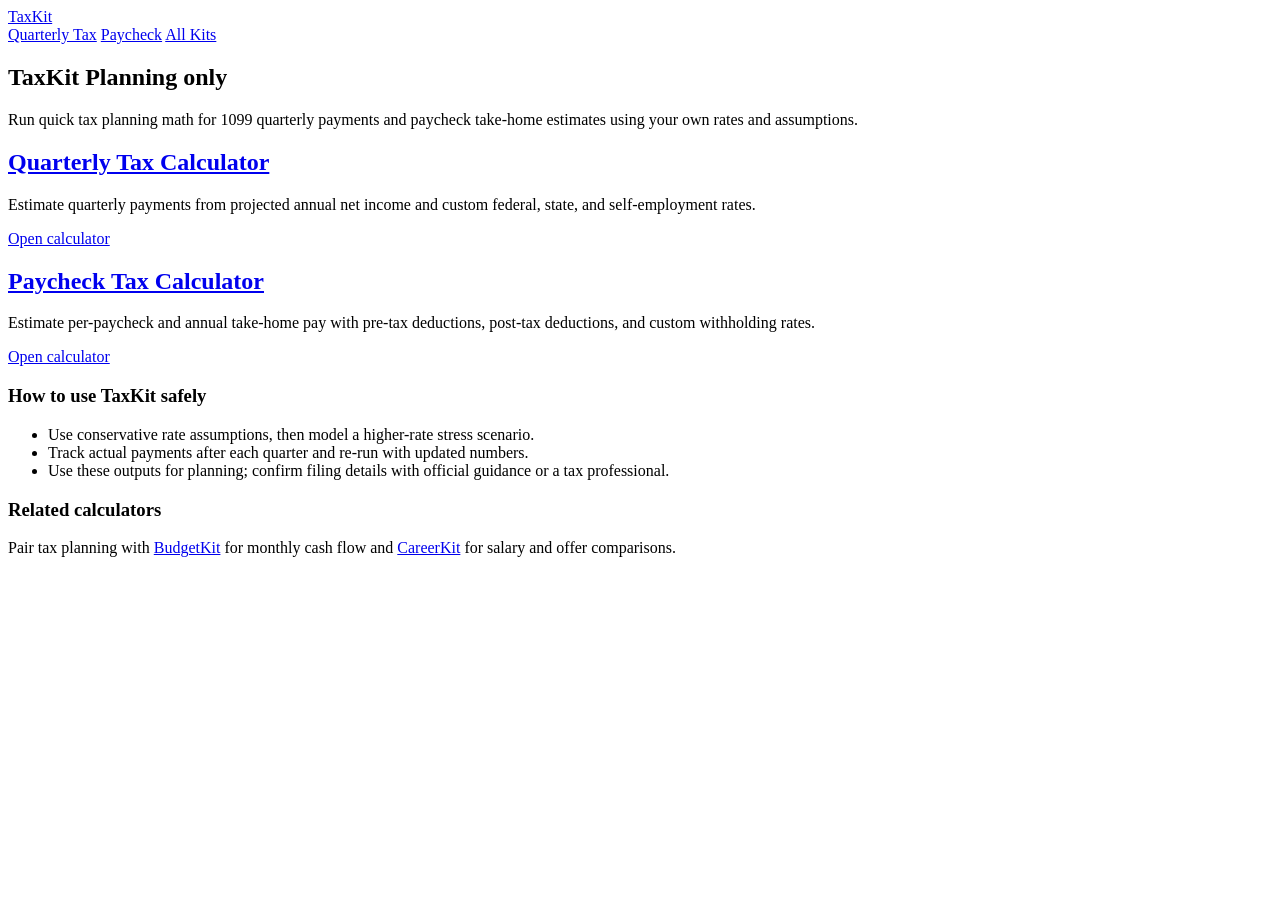
==== index.html @ 23077a7a "feat: launch taxkit with quarterly and paycheck calculators" ====
<!DOCTYPE html>
<html lang="en">
<head>
  <meta charset="UTF-8">
  <meta name="viewport" content="width=device-width, initial-scale=1.0">
  <title>TaxKit - Free Quarterly Tax and Take-Home Pay Calculators</title>
  <meta name="description" content="Use TaxKit calculators to estimate quarterly tax payments and paycheck take-home pay with custom federal, state, and payroll rates.">
  <meta name="keywords" content="quarterly tax calculator, 1099 tax calculator, paycheck tax calculator, take home pay calculator">
  <link rel="canonical" href="https://devtoolbox.dedyn.io/taxkit/">
  <meta name="robots" content="index,follow">
  <meta property="og:type" content="website">
  <meta property="og:title" content="TaxKit - Free Quarterly Tax and Take-Home Pay Calculators">
  <meta property="og:description" content="Plan estimated taxes and paycheck net pay with two fast calculators and no signup.">
  <meta property="og:url" content="https://devtoolbox.dedyn.io/taxkit/">
  <meta property="og:site_name" content="TaxKit">
  <meta property="og:image" content="https://devtoolbox.dedyn.io/og/default.png">
  <meta name="twitter:card" content="summary">
  <meta name="twitter:title" content="TaxKit - Free Quarterly Tax and Take-Home Pay Calculators">
  <meta name="twitter:description" content="Estimate quarterly tax payments and paycheck net pay using custom rates.">
  <meta name="twitter:image" content="https://devtoolbox.dedyn.io/og/default.png">
  <link rel="stylesheet" href="/taxkit/style.css">
  <script type="application/ld+json">
  {
    "@context": "https://schema.org",
    "@graph": [
      {
        "@type": "WebSite",
        "name": "TaxKit",
        "url": "https://devtoolbox.dedyn.io/taxkit/",
        "description": "Tax planning calculators for quarterly payments and paycheck take-home estimates."
      },
      {
        "@type": "ItemList",
        "name": "TaxKit Calculators",
        "itemListElement": [
          {
            "@type": "ListItem",
            "position": 1,
            "name": "Quarterly Tax Calculator",
            "url": "https://devtoolbox.dedyn.io/taxkit/quarterly-tax-calculator.html"
          },
          {
            "@type": "ListItem",
            "position": 2,
            "name": "Paycheck Tax Calculator",
            "url": "https://devtoolbox.dedyn.io/taxkit/paycheck-tax-calculator.html"
          }
        ]
      },
      {
        "@type": "FAQPage",
        "mainEntity": [
          {
            "@type": "Question",
            "name": "Are TaxKit calculators free?",
            "acceptedAnswer": {
              "@type": "Answer",
              "text": "Yes. All TaxKit calculators are free to use without signup."
            }
          },
          {
            "@type": "Question",
            "name": "Do these tools file taxes for me?",
            "acceptedAnswer": {
              "@type": "Answer",
              "text": "No. TaxKit provides planning estimates only and does not file tax returns."
            }
          }
        ]
      }
    ]
  }
  </script>
</head>
<body>
  <div class="site-wrap">
    <header class="topbar">
      <a class="brand" href="/taxkit/">
        <span class="brand-dot" aria-hidden="true"></span>
        <span>TaxKit</span>
      </a>
      <nav class="nav-links" aria-label="Primary">
        <a href="/taxkit/quarterly-tax-calculator.html">Quarterly Tax</a>
        <a href="/taxkit/paycheck-tax-calculator.html">Paycheck</a>
        <a href="/kits/">All Kits</a>
      </nav>
    </header>

    <main>
      <section class="panel hero">
        <h1>TaxKit <span class="badge">Planning only</span></h1>
        <p>Run quick tax planning math for 1099 quarterly payments and paycheck take-home estimates using your own rates and assumptions.</p>
      </section>

      <section class="grid tool-grid">
        <article class="panel card">
          <h2><a href="/taxkit/quarterly-tax-calculator.html">Quarterly Tax Calculator</a></h2>
          <p>Estimate quarterly payments from projected annual net income and custom federal, state, and self-employment rates.</p>
          <p><a href="/taxkit/quarterly-tax-calculator.html">Open calculator</a></p>
        </article>

        <article class="panel card">
          <h2><a href="/taxkit/paycheck-tax-calculator.html">Paycheck Tax Calculator</a></h2>
          <p>Estimate per-paycheck and annual take-home pay with pre-tax deductions, post-tax deductions, and custom withholding rates.</p>
          <p><a href="/taxkit/paycheck-tax-calculator.html">Open calculator</a></p>
        </article>
      </section>

      <section class="panel card" style="margin-top:14px;">
        <h3>How to use TaxKit safely</h3>
        <ul>
          <li>Use conservative rate assumptions, then model a higher-rate stress scenario.</li>
          <li>Track actual payments after each quarter and re-run with updated numbers.</li>
          <li>Use these outputs for planning; confirm filing details with official guidance or a tax professional.</li>
        </ul>
      </section>

      <section class="panel card" style="margin-top:14px;">
        <h3>Related calculators</h3>
        <p class="small">Pair tax planning with <a href="/budgetkit/">BudgetKit</a> for monthly cash flow and <a href="/careerkit/">CareerKit</a> for salary and offer comparisons.</p>
      </section>
    </main>
  </div>

  <script src="/js/track.js" defer></script>
</body>
</html>
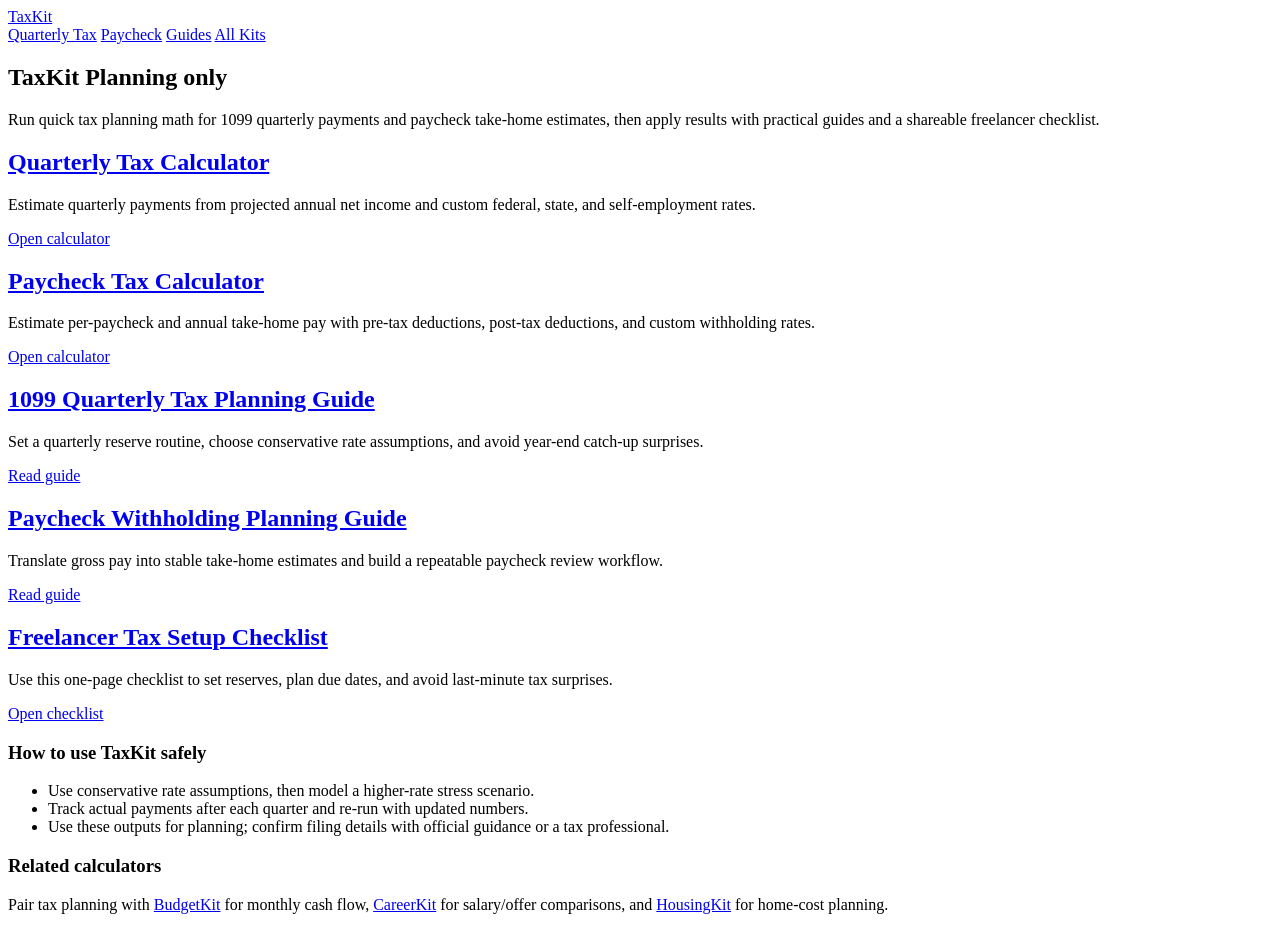
==== commit 7d3d199f: "feat: add freelancer tax checklist outreach page" ====
--- a/index.html
+++ b/index.html
@@ -4,13 +4,13 @@
   <meta charset="UTF-8">
   <meta name="viewport" content="width=device-width, initial-scale=1.0">
   <title>TaxKit - Free Quarterly Tax and Take-Home Pay Calculators</title>
-  <meta name="description" content="Use TaxKit calculators to estimate quarterly tax payments and paycheck take-home pay with custom federal, state, and payroll rates.">
+  <meta name="description" content="Use TaxKit calculators, guides, and a freelancer checklist to estimate quarterly tax payments and paycheck take-home pay with custom rates.">
   <meta name="keywords" content="quarterly tax calculator, 1099 tax calculator, paycheck tax calculator, take home pay calculator">
   <link rel="canonical" href="https://devtoolbox.dedyn.io/taxkit/">
   <meta name="robots" content="index,follow">
   <meta property="og:type" content="website">
   <meta property="og:title" content="TaxKit - Free Quarterly Tax and Take-Home Pay Calculators">
-  <meta property="og:description" content="Plan estimated taxes and paycheck net pay with two fast calculators and no signup.">
+  <meta property="og:description" content="Plan taxes with calculators, quick guides, and a freelancer-friendly checklist.">
   <meta property="og:url" content="https://devtoolbox.dedyn.io/taxkit/">
   <meta property="og:site_name" content="TaxKit">
   <meta property="og:image" content="https://devtoolbox.dedyn.io/og/default.png">
@@ -31,7 +31,7 @@
       },
       {
         "@type": "ItemList",
-        "name": "TaxKit Calculators",
+        "name": "TaxKit Resources",
         "itemListElement": [
           {
             "@type": "ListItem",
@@ -44,6 +44,24 @@
             "position": 2,
             "name": "Paycheck Tax Calculator",
             "url": "https://devtoolbox.dedyn.io/taxkit/paycheck-tax-calculator.html"
+          },
+          {
+            "@type": "ListItem",
+            "position": 3,
+            "name": "1099 Quarterly Tax Planning Guide",
+            "url": "https://devtoolbox.dedyn.io/taxkit/1099-quarterly-tax-guide.html"
+          },
+          {
+            "@type": "ListItem",
+            "position": 4,
+            "name": "Paycheck Withholding Planning Guide",
+            "url": "https://devtoolbox.dedyn.io/taxkit/paycheck-withholding-planning-guide.html"
+          },
+          {
+            "@type": "ListItem",
+            "position": 5,
+            "name": "Freelancer Tax Setup Checklist",
+            "url": "https://devtoolbox.dedyn.io/taxkit/freelancer-tax-checklist.html"
           }
         ]
       },
@@ -82,6 +100,7 @@
       <nav class="nav-links" aria-label="Primary">
         <a href="/taxkit/quarterly-tax-calculator.html">Quarterly Tax</a>
         <a href="/taxkit/paycheck-tax-calculator.html">Paycheck</a>
+        <a href="/taxkit/guides.html">Guides</a>
         <a href="/kits/">All Kits</a>
       </nav>
     </header>
@@ -89,7 +108,7 @@
     <main>
       <section class="panel hero">
         <h1>TaxKit <span class="badge">Planning only</span></h1>
-        <p>Run quick tax planning math for 1099 quarterly payments and paycheck take-home estimates using your own rates and assumptions.</p>
+        <p>Run quick tax planning math for 1099 quarterly payments and paycheck take-home estimates, then apply results with practical guides and a shareable freelancer checklist.</p>
       </section>
 
       <section class="grid tool-grid">
@@ -106,6 +125,26 @@
         </article>
       </section>
 
+      <section class="grid tool-grid" style="margin-top:14px;">
+        <article class="panel card">
+          <h2><a href="/taxkit/1099-quarterly-tax-guide.html">1099 Quarterly Tax Planning Guide</a></h2>
+          <p>Set a quarterly reserve routine, choose conservative rate assumptions, and avoid year-end catch-up surprises.</p>
+          <p><a href="/taxkit/1099-quarterly-tax-guide.html">Read guide</a></p>
+        </article>
+
+        <article class="panel card">
+          <h2><a href="/taxkit/paycheck-withholding-planning-guide.html">Paycheck Withholding Planning Guide</a></h2>
+          <p>Translate gross pay into stable take-home estimates and build a repeatable paycheck review workflow.</p>
+          <p><a href="/taxkit/paycheck-withholding-planning-guide.html">Read guide</a></p>
+        </article>
+
+        <article class="panel card">
+          <h2><a href="/taxkit/freelancer-tax-checklist.html">Freelancer Tax Setup Checklist</a></h2>
+          <p>Use this one-page checklist to set reserves, plan due dates, and avoid last-minute tax surprises.</p>
+          <p><a href="/taxkit/freelancer-tax-checklist.html">Open checklist</a></p>
+        </article>
+      </section>
+
       <section class="panel card" style="margin-top:14px;">
         <h3>How to use TaxKit safely</h3>
         <ul>
@@ -117,7 +156,7 @@
 
       <section class="panel card" style="margin-top:14px;">
         <h3>Related calculators</h3>
-        <p class="small">Pair tax planning with <a href="/budgetkit/">BudgetKit</a> for monthly cash flow and <a href="/careerkit/">CareerKit</a> for salary and offer comparisons.</p>
+        <p class="small">Pair tax planning with <a href="/budgetkit/?utm_source=taxkit&amp;utm_medium=internal&amp;utm_campaign=crosspromo-top-organic&amp;utm_content=taxkit-home-related-budget">BudgetKit</a> for monthly cash flow, <a href="/careerkit/?utm_source=taxkit&amp;utm_medium=internal&amp;utm_campaign=crosspromo-top-organic&amp;utm_content=taxkit-home-related-career">CareerKit</a> for salary/offer comparisons, and <a href="/housingkit/?utm_source=taxkit&amp;utm_medium=internal&amp;utm_campaign=crosspromo-top-organic&amp;utm_content=taxkit-home-related-housing">HousingKit</a> for home-cost planning.</p>
       </section>
     </main>
   </div>
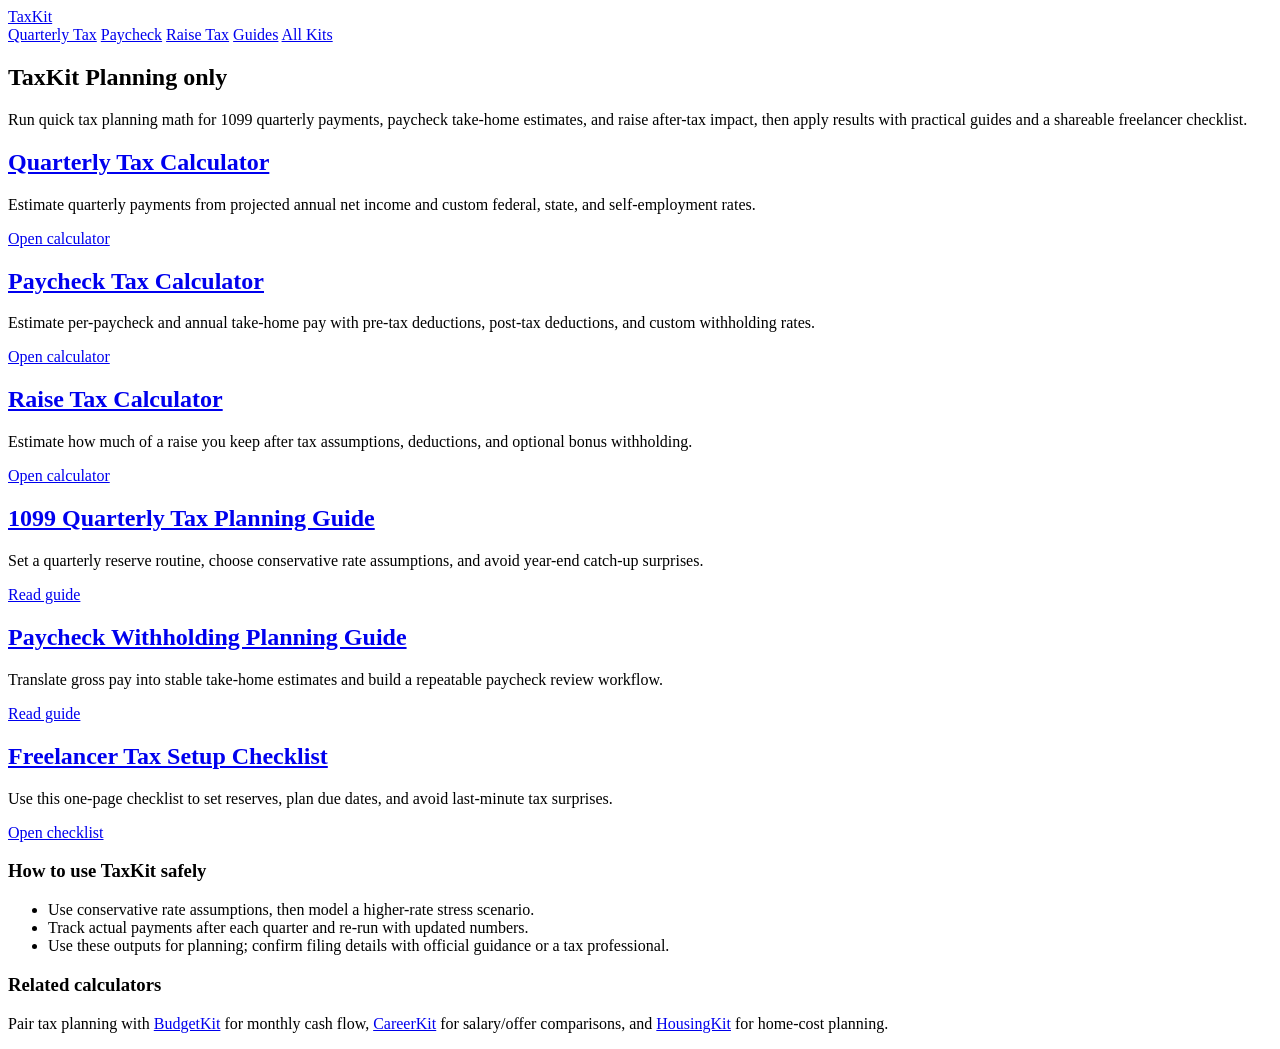
==== commit 424bf467: "feat: add raise tax calculator and taxkit discovery links" ====
--- a/index.html
+++ b/index.html
@@ -3,20 +3,20 @@
 <head>
   <meta charset="UTF-8">
   <meta name="viewport" content="width=device-width, initial-scale=1.0">
-  <title>TaxKit - Free Quarterly Tax and Take-Home Pay Calculators</title>
-  <meta name="description" content="Use TaxKit calculators, guides, and a freelancer checklist to estimate quarterly tax payments and paycheck take-home pay with custom rates.">
-  <meta name="keywords" content="quarterly tax calculator, 1099 tax calculator, paycheck tax calculator, take home pay calculator">
+  <title>TaxKit - Free Quarterly, Paycheck, and Raise Tax Calculators</title>
+  <meta name="description" content="Use TaxKit calculators, guides, and a freelancer checklist to estimate quarterly taxes, paycheck take-home pay, and raise after-tax impact.">
+  <meta name="keywords" content="quarterly tax calculator, 1099 tax calculator, paycheck tax calculator, raise tax calculator, take home pay calculator">
   <link rel="canonical" href="https://devtoolbox.dedyn.io/taxkit/">
   <meta name="robots" content="index,follow">
   <meta property="og:type" content="website">
-  <meta property="og:title" content="TaxKit - Free Quarterly Tax and Take-Home Pay Calculators">
+  <meta property="og:title" content="TaxKit - Free Quarterly, Paycheck, and Raise Tax Calculators">
   <meta property="og:description" content="Plan taxes with calculators, quick guides, and a freelancer-friendly checklist.">
   <meta property="og:url" content="https://devtoolbox.dedyn.io/taxkit/">
   <meta property="og:site_name" content="TaxKit">
   <meta property="og:image" content="https://devtoolbox.dedyn.io/og/default.png">
   <meta name="twitter:card" content="summary">
-  <meta name="twitter:title" content="TaxKit - Free Quarterly Tax and Take-Home Pay Calculators">
-  <meta name="twitter:description" content="Estimate quarterly tax payments and paycheck net pay using custom rates.">
+  <meta name="twitter:title" content="TaxKit - Free Quarterly, Paycheck, and Raise Tax Calculators">
+  <meta name="twitter:description" content="Estimate quarterly taxes, paycheck net pay, and raise take-home impact using custom rates.">
   <meta name="twitter:image" content="https://devtoolbox.dedyn.io/og/default.png">
   <link rel="stylesheet" href="/taxkit/style.css">
   <script type="application/ld+json">
@@ -48,18 +48,24 @@
           {
             "@type": "ListItem",
             "position": 3,
+            "name": "Raise Tax Calculator",
+            "url": "https://devtoolbox.dedyn.io/taxkit/raise-tax-calculator.html"
+          },
+          {
+            "@type": "ListItem",
+            "position": 4,
             "name": "1099 Quarterly Tax Planning Guide",
             "url": "https://devtoolbox.dedyn.io/taxkit/1099-quarterly-tax-guide.html"
           },
           {
             "@type": "ListItem",
-            "position": 4,
+            "position": 5,
             "name": "Paycheck Withholding Planning Guide",
             "url": "https://devtoolbox.dedyn.io/taxkit/paycheck-withholding-planning-guide.html"
           },
           {
             "@type": "ListItem",
-            "position": 5,
+            "position": 6,
             "name": "Freelancer Tax Setup Checklist",
             "url": "https://devtoolbox.dedyn.io/taxkit/freelancer-tax-checklist.html"
           }
@@ -100,6 +106,7 @@
       <nav class="nav-links" aria-label="Primary">
         <a href="/taxkit/quarterly-tax-calculator.html">Quarterly Tax</a>
         <a href="/taxkit/paycheck-tax-calculator.html">Paycheck</a>
+        <a href="/taxkit/raise-tax-calculator.html">Raise Tax</a>
         <a href="/taxkit/guides.html">Guides</a>
         <a href="/kits/">All Kits</a>
       </nav>
@@ -108,7 +115,7 @@
     <main>
       <section class="panel hero">
         <h1>TaxKit <span class="badge">Planning only</span></h1>
-        <p>Run quick tax planning math for 1099 quarterly payments and paycheck take-home estimates, then apply results with practical guides and a shareable freelancer checklist.</p>
+        <p>Run quick tax planning math for 1099 quarterly payments, paycheck take-home estimates, and raise after-tax impact, then apply results with practical guides and a shareable freelancer checklist.</p>
       </section>
 
       <section class="grid tool-grid">
@@ -122,6 +129,12 @@
           <h2><a href="/taxkit/paycheck-tax-calculator.html">Paycheck Tax Calculator</a></h2>
           <p>Estimate per-paycheck and annual take-home pay with pre-tax deductions, post-tax deductions, and custom withholding rates.</p>
           <p><a href="/taxkit/paycheck-tax-calculator.html">Open calculator</a></p>
+        </article>
+
+        <article class="panel card">
+          <h2><a href="/taxkit/raise-tax-calculator.html">Raise Tax Calculator</a></h2>
+          <p>Estimate how much of a raise you keep after tax assumptions, deductions, and optional bonus withholding.</p>
+          <p><a href="/taxkit/raise-tax-calculator.html">Open calculator</a></p>
         </article>
       </section>
 
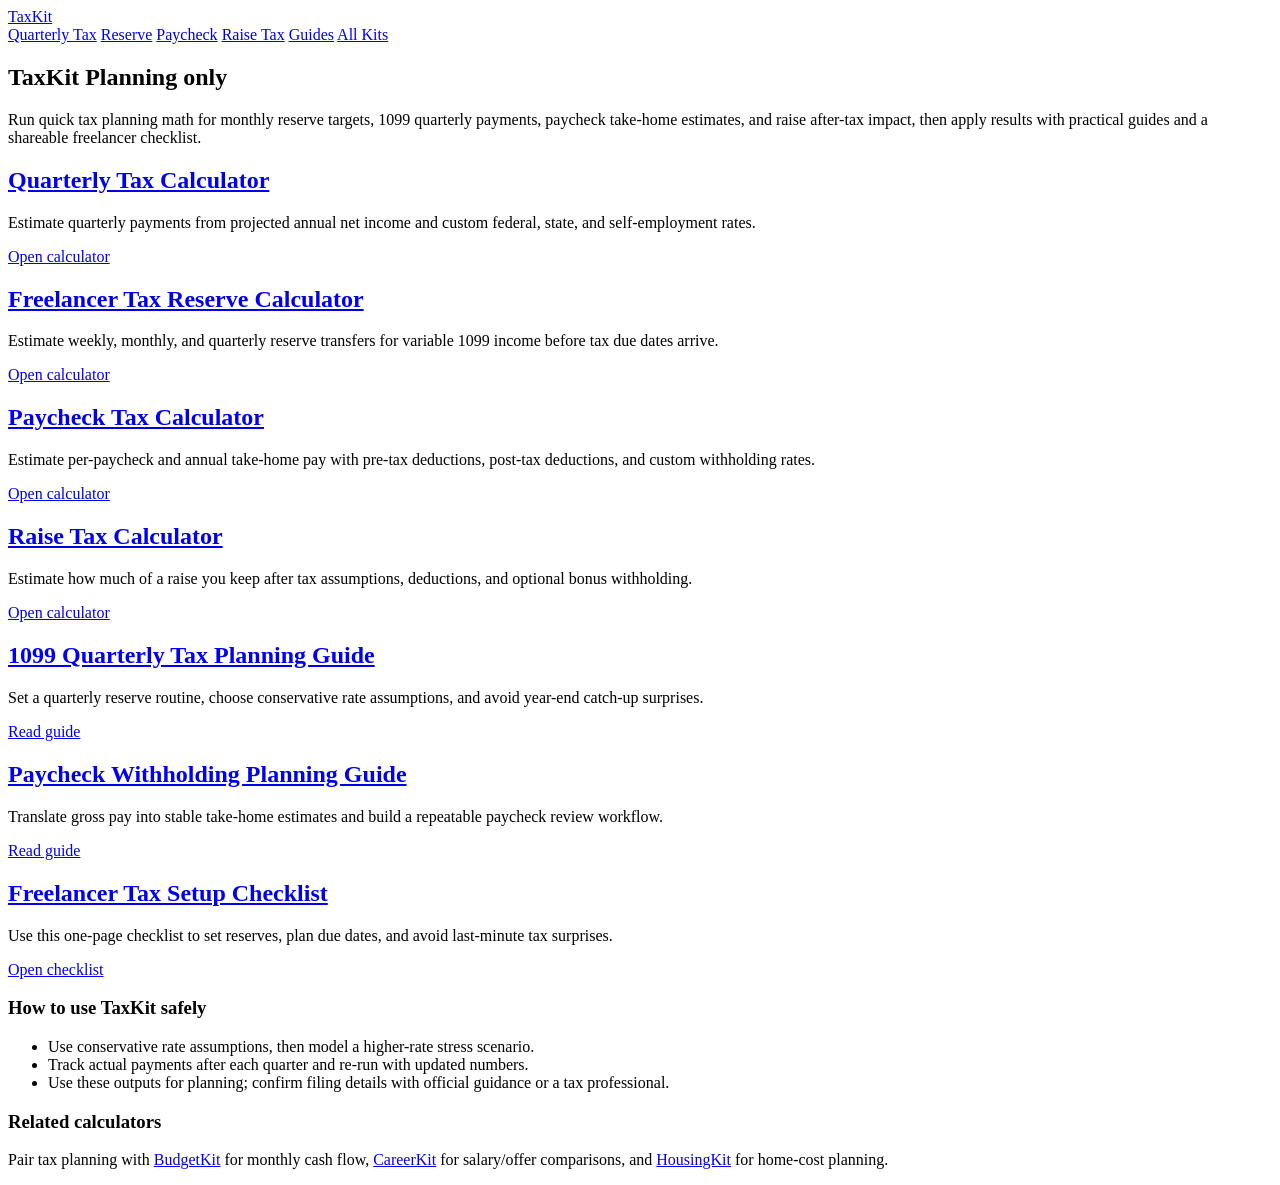
==== commit 401470f6: "feat: add freelancer tax reserve calculator and TaxKit links" ====
--- a/index.html
+++ b/index.html
@@ -3,19 +3,19 @@
 <head>
   <meta charset="UTF-8">
   <meta name="viewport" content="width=device-width, initial-scale=1.0">
-  <title>TaxKit - Free Quarterly, Paycheck, and Raise Tax Calculators</title>
-  <meta name="description" content="Use TaxKit calculators, guides, and a freelancer checklist to estimate quarterly taxes, paycheck take-home pay, and raise after-tax impact.">
-  <meta name="keywords" content="quarterly tax calculator, 1099 tax calculator, paycheck tax calculator, raise tax calculator, take home pay calculator">
+  <title>TaxKit - Free Quarterly, Reserve, Paycheck, and Raise Tax Calculators</title>
+  <meta name="description" content="Use TaxKit calculators, guides, and a freelancer checklist to estimate monthly reserves, quarterly taxes, paycheck take-home pay, and raise after-tax impact.">
+  <meta name="keywords" content="quarterly tax calculator, freelancer tax reserve calculator, 1099 tax calculator, paycheck tax calculator, raise tax calculator, take home pay calculator">
   <link rel="canonical" href="https://devtoolbox.dedyn.io/taxkit/">
   <meta name="robots" content="index,follow">
   <meta property="og:type" content="website">
-  <meta property="og:title" content="TaxKit - Free Quarterly, Paycheck, and Raise Tax Calculators">
+  <meta property="og:title" content="TaxKit - Free Quarterly, Reserve, Paycheck, and Raise Tax Calculators">
   <meta property="og:description" content="Plan taxes with calculators, quick guides, and a freelancer-friendly checklist.">
   <meta property="og:url" content="https://devtoolbox.dedyn.io/taxkit/">
   <meta property="og:site_name" content="TaxKit">
   <meta property="og:image" content="https://devtoolbox.dedyn.io/og/default.png">
   <meta name="twitter:card" content="summary">
-  <meta name="twitter:title" content="TaxKit - Free Quarterly, Paycheck, and Raise Tax Calculators">
+  <meta name="twitter:title" content="TaxKit - Free Quarterly, Reserve, Paycheck, and Raise Tax Calculators">
   <meta name="twitter:description" content="Estimate quarterly taxes, paycheck net pay, and raise take-home impact using custom rates.">
   <meta name="twitter:image" content="https://devtoolbox.dedyn.io/og/default.png">
   <link rel="stylesheet" href="/taxkit/style.css">
@@ -42,30 +42,36 @@
           {
             "@type": "ListItem",
             "position": 2,
+            "name": "Freelancer Tax Reserve Calculator",
+            "url": "https://devtoolbox.dedyn.io/taxkit/freelancer-tax-reserve-calculator.html"
+          },
+          {
+            "@type": "ListItem",
+            "position": 3,
             "name": "Paycheck Tax Calculator",
             "url": "https://devtoolbox.dedyn.io/taxkit/paycheck-tax-calculator.html"
           },
           {
             "@type": "ListItem",
-            "position": 3,
+            "position": 4,
             "name": "Raise Tax Calculator",
             "url": "https://devtoolbox.dedyn.io/taxkit/raise-tax-calculator.html"
           },
           {
             "@type": "ListItem",
-            "position": 4,
+            "position": 5,
             "name": "1099 Quarterly Tax Planning Guide",
             "url": "https://devtoolbox.dedyn.io/taxkit/1099-quarterly-tax-guide.html"
           },
           {
             "@type": "ListItem",
-            "position": 5,
+            "position": 6,
             "name": "Paycheck Withholding Planning Guide",
             "url": "https://devtoolbox.dedyn.io/taxkit/paycheck-withholding-planning-guide.html"
           },
           {
             "@type": "ListItem",
-            "position": 6,
+            "position": 7,
             "name": "Freelancer Tax Setup Checklist",
             "url": "https://devtoolbox.dedyn.io/taxkit/freelancer-tax-checklist.html"
           }
@@ -105,6 +111,7 @@
       </a>
       <nav class="nav-links" aria-label="Primary">
         <a href="/taxkit/quarterly-tax-calculator.html">Quarterly Tax</a>
+        <a href="/taxkit/freelancer-tax-reserve-calculator.html">Reserve</a>
         <a href="/taxkit/paycheck-tax-calculator.html">Paycheck</a>
         <a href="/taxkit/raise-tax-calculator.html">Raise Tax</a>
         <a href="/taxkit/guides.html">Guides</a>
@@ -115,7 +122,7 @@
     <main>
       <section class="panel hero">
         <h1>TaxKit <span class="badge">Planning only</span></h1>
-        <p>Run quick tax planning math for 1099 quarterly payments, paycheck take-home estimates, and raise after-tax impact, then apply results with practical guides and a shareable freelancer checklist.</p>
+        <p>Run quick tax planning math for monthly reserve targets, 1099 quarterly payments, paycheck take-home estimates, and raise after-tax impact, then apply results with practical guides and a shareable freelancer checklist.</p>
       </section>
 
       <section class="grid tool-grid">
@@ -123,6 +130,12 @@
           <h2><a href="/taxkit/quarterly-tax-calculator.html">Quarterly Tax Calculator</a></h2>
           <p>Estimate quarterly payments from projected annual net income and custom federal, state, and self-employment rates.</p>
           <p><a href="/taxkit/quarterly-tax-calculator.html">Open calculator</a></p>
+        </article>
+
+        <article class="panel card">
+          <h2><a href="/taxkit/freelancer-tax-reserve-calculator.html">Freelancer Tax Reserve Calculator</a></h2>
+          <p>Estimate weekly, monthly, and quarterly reserve transfers for variable 1099 income before tax due dates arrive.</p>
+          <p><a href="/taxkit/freelancer-tax-reserve-calculator.html">Open calculator</a></p>
         </article>
 
         <article class="panel card">
